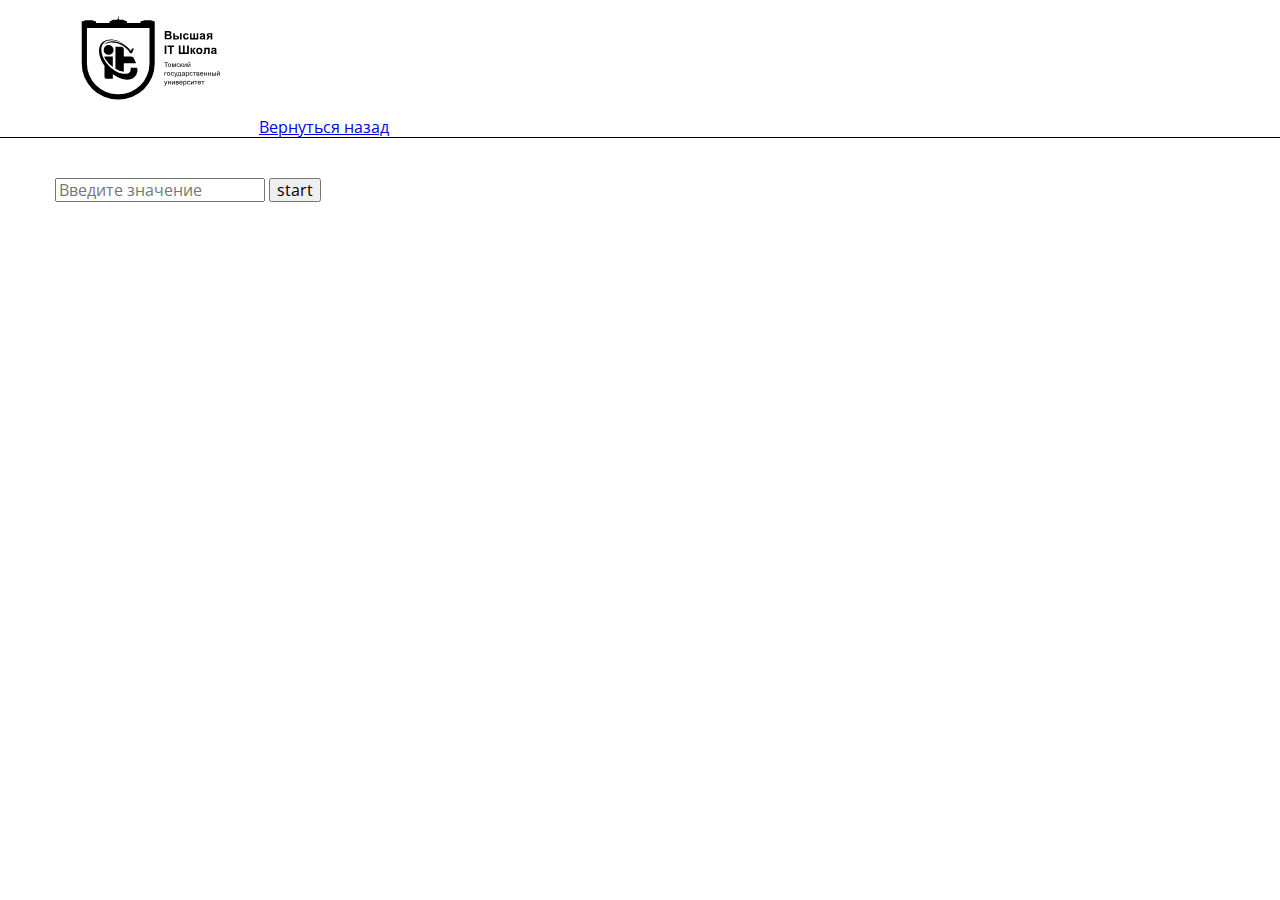
==== task1.html @ 8176e5fe "function" ====
<!DOCTYPE html>
<html lang="ru">
<head>
    <meta charset="UTF-8">
    <meta http-equiv="X-UA-Compatible" content="IE=edge">
    <meta name="viewport" content="width=device-width, initial-scale=1.0">
    <link rel="preconnect" href="https://fonts.googleapis.com">
    <link rel="preconnect" href="https://fonts.gstatic.com" crossorigin>
    <link href="https://fonts.googleapis.com/css2?family=Open+Sans:wght@300;700&family=Roboto:wght@300;400;700&display=swap" rel="stylesheet">
    <link rel="stylesheet" href="css/normalize.css">
    <link rel="stylesheet" href="css/main.css">
    <title>Document</title>
</head>
<body>
    <header>
        <div class="header">
            <div class="container">
                <div class="header-items-task1">
                    <a href="https://hits.tsu.ru/"><img class="logo" src="img/logo.svg" alt="sd"></a>
                    <a class="back-link"href="index.html">Вернуться назад</a>
                </div>
            </div>
        </div>
    </header>
    <main>
        <div class="container">
            <div class="task1-items">
                <div class="task1-data">
                    <input id="myinput" class="task1-input" type="number" placeholder="Введите значение" max="300">
                    <button id="mybutton" class ="task1-button">start</button>
                </div>
                <canvas class="canvas"></canvas>
                <script src="js/maze.js"></script>
                
            </div>

        </div>
    </main>
</body>
</html>
---- css/main.css ----
body{
    font-family: 'Open Sans', sans-serif;
    /*font-family: 'Roboto', sans-serif; */
}
.header{
    border-bottom: 1px solid black;
    margin-bottom: 40px;
}
.logo{
    fill:black;
    width: 200px;
    aspect-ratio: 1.5;
}
.container{
    padding: 0 14px;
    width: 1170px;
    margin: 0 auto;
}
.header-items{
    display: flex;
    justify-content: space-between;
    align-items: center;
}
.name-tab{
    flex-basis:620px;
    list-style: none;
    display: flex;
    align-items: center;
    gap: 30px;
    padding: 0;
}
.name-link{
    text-decoration: none;
    font-size: 18px;
    color: black;
    font-weight: 700;
    transition: .25s all ;
}
.name-link:hover{
    color: #8B008B;
}
main{
    margin-bottom: 120px;
}
.flex-block-task{
    display: flex;
    flex-wrap: wrap;
    text-align: center;
}
.task{
    display: flex;
    justify-content: center;
    align-items: center;
    background-color: black;
    aspect-ratio: 1;
    width: 387px;
    font-family: 'Roboto', sans-serif;
    border: 1px solid white;
    transition: .25s all;
}
.task:hover{
    filter: invert();
    cursor: pointer;
}
.task a{
    text-decoration: none;
    width: 100%;
}
.task-text{
    text-align:center;
    line-height: 40px;
    color: white;
    text-decoration: none;
    font-weight: 700;
    font-size: 40px;
    height: 80px;
    margin-bottom: 40px;
}
.task-goto{
    color: white;
    text-decoration: none;
    font-weight: 700;
    font-size: 18px;
    margin: 0;
}
footer{
    padding-top: 100px;
    padding-bottom: 123px;
    border-top: 1px solid black;
}
.name-tabfooter{
    display: flex;
    justify-content: center;
    align-items: center;
    gap: 30px;
    list-style: none;
}
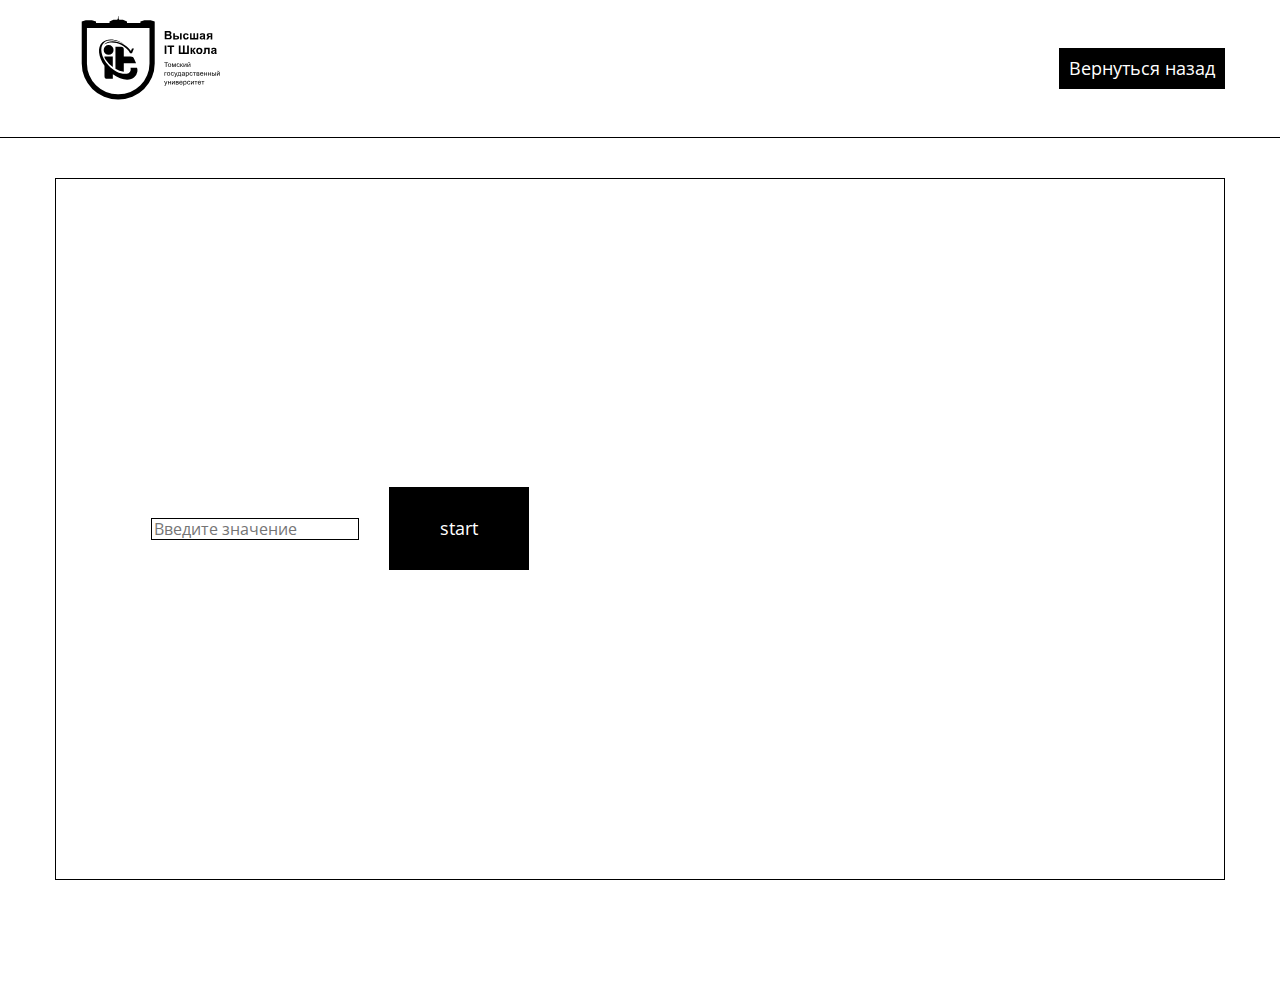
==== commit 128139b2: "add grid for A*" ====
--- a/task1.html
+++ b/task1.html
@@ -29,7 +29,7 @@
                     <input id="myinput" class="task1-input" type="number" placeholder="Введите значение" max="300">
                     <button id="mybutton" class ="task1-button">start</button>
                 </div>
-                <canvas class="canvas"></canvas>
+                <canvas class="canvas" width="500" height="500"></canvas>
                 <script src="js/maze.js"></script>
                 
             </div>
--- a/css/main.css
+++ b/css/main.css
@@ -95,4 +95,59 @@
     align-items: center;
     gap: 30px;
     list-style: none;
-}+}
+/*task1 */
+
+
+.header-items-task1{
+    display: flex;
+    justify-content: space-between;
+    align-items: center;
+}
+.back-link{
+    font-size: 18px;
+    text-decoration: none;
+    color: white;
+    background-color: black;
+    padding: 10px 10px;
+    transition: 0.3s;
+}
+.back-link:hover{
+    filter: invert();
+}
+.task1-items{
+    display: flex;
+    justify-content: center;
+    align-items: center;
+    gap: 100px
+}
+.task1-data{
+    display: flex;
+    justify-content: center;
+    align-items: center;
+    gap: 30px;
+}
+.task1-items {
+    border: 1px solid black;
+    padding: 100px 0;
+}
+.task1-input {
+    border: 1px solid black;
+}
+.task1-button{
+    padding: 30px 50px;
+    background-color: black;
+    border: 1px solid black;
+    color: white;
+    font-size: 18px;
+    cursor: pointer;
+    transition: 0.2s;
+}
+.task1-button:hover{
+    color: black;
+    background-color: white;
+}
+/*.canvas{*/
+/*    width: 500px;*/
+/*    height: 500px;*/
+/*}*/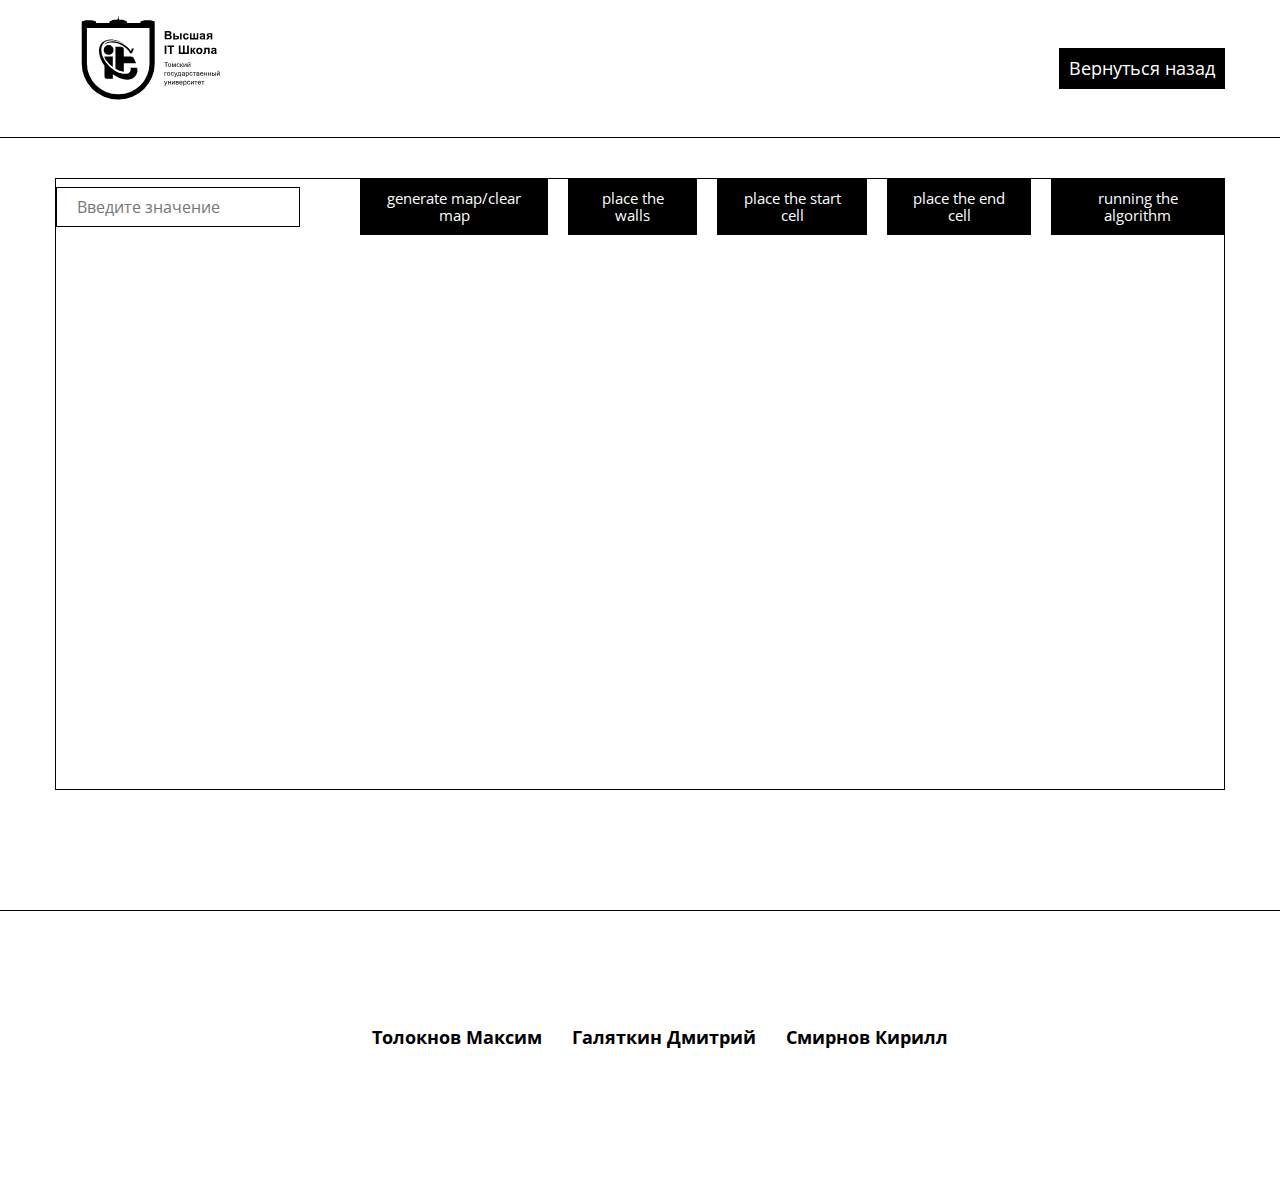
==== commit 27eae280: "style for a*" ====
--- a/task1.html
+++ b/task1.html
@@ -24,17 +24,36 @@
     </header>
     <main>
         <div class="container">
-            <div class="task1-items">
-                <div class="task1-data">
-                    <input id="myinput" class="task1-input" type="number" placeholder="Введите значение" max="300">
-                    <button id="mybutton" class ="task1-button">start</button>
+            <div class="main">
+                <div class="task1-items">
+                    <div class="task1-data">
+                        <input id="myinput" class="task1-input" type="number" placeholder="Введите значение" max="300">
+                        <button id="mybutton" class ="task1-button">generate map/clear map</button>
+                        <button id="walls" class ="task1-button">place the walls</button>
+                        <button id="beginCell" class ="task1-button">place the start cell</button>
+                        <button id="endCell" class ="task1-button">place the end cell</button>
+                        <button id="alg" class ="task1-button">running the algorithm</button>
+                        
+                        
+                        
+                    </div>
+                    <canvas class="canvas" width="500" height="500"></canvas>
+                    <script src="js/maze.js"></script>
                 </div>
-                <canvas class="canvas" width="500" height="500"></canvas>
-                <script src="js/maze.js"></script>
-                
             </div>
-
         </div>
     </main>
+</main>
+<footer class="footer">
+    <div class="container">
+        <div class="footer-items">
+            <ul class="name-tabfooter">
+                <li><a class="name-link" href="https://vk.com/toloknov0">Толокнов Максим</a></li>
+                <li><a class="name-link" href="https://vk.com/seraphic8x">Галяткин Дмитрий</a></li>
+                <li><a class="name-link" href="https://vk.com/salutkishukekaterine">Смирнов Кирилл</a></li>
+            </ul>
+        </div>
+    </div>
+</footer>
 </body>
-</html>+</html>
--- a/css/main.css
+++ b/css/main.css
@@ -115,31 +115,29 @@
 .back-link:hover{
     filter: invert();
 }
-.task1-items{
-    display: flex;
-    justify-content: center;
-    align-items: center;
-    gap: 100px
+
+.main{
+    border: 1px solid black;
 }
 .task1-data{
     display: flex;
     justify-content: center;
     align-items: center;
-    gap: 30px;
-}
-.task1-items {
-    border: 1px solid black;
-    padding: 100px 0;
+    gap: 20px;
+    margin-bottom: 50px;
 }
 .task1-input {
     border: 1px solid black;
+    padding: 10px 20px;
+    margin-right: 40px;
 }
 .task1-button{
-    padding: 30px 50px;
+    padding: 10px 20px;
     background-color: black;
     border: 1px solid black;
+    gap: 10px;
     color: white;
-    font-size: 18px;
+    font-size: 15px;
     cursor: pointer;
     transition: 0.2s;
 }
@@ -147,6 +145,10 @@
     color: black;
     background-color: white;
 }
+.task1-items{
+    text-align: center;
+}
+
 /*.canvas{*/
 /*    width: 500px;*/
 /*    height: 500px;*/
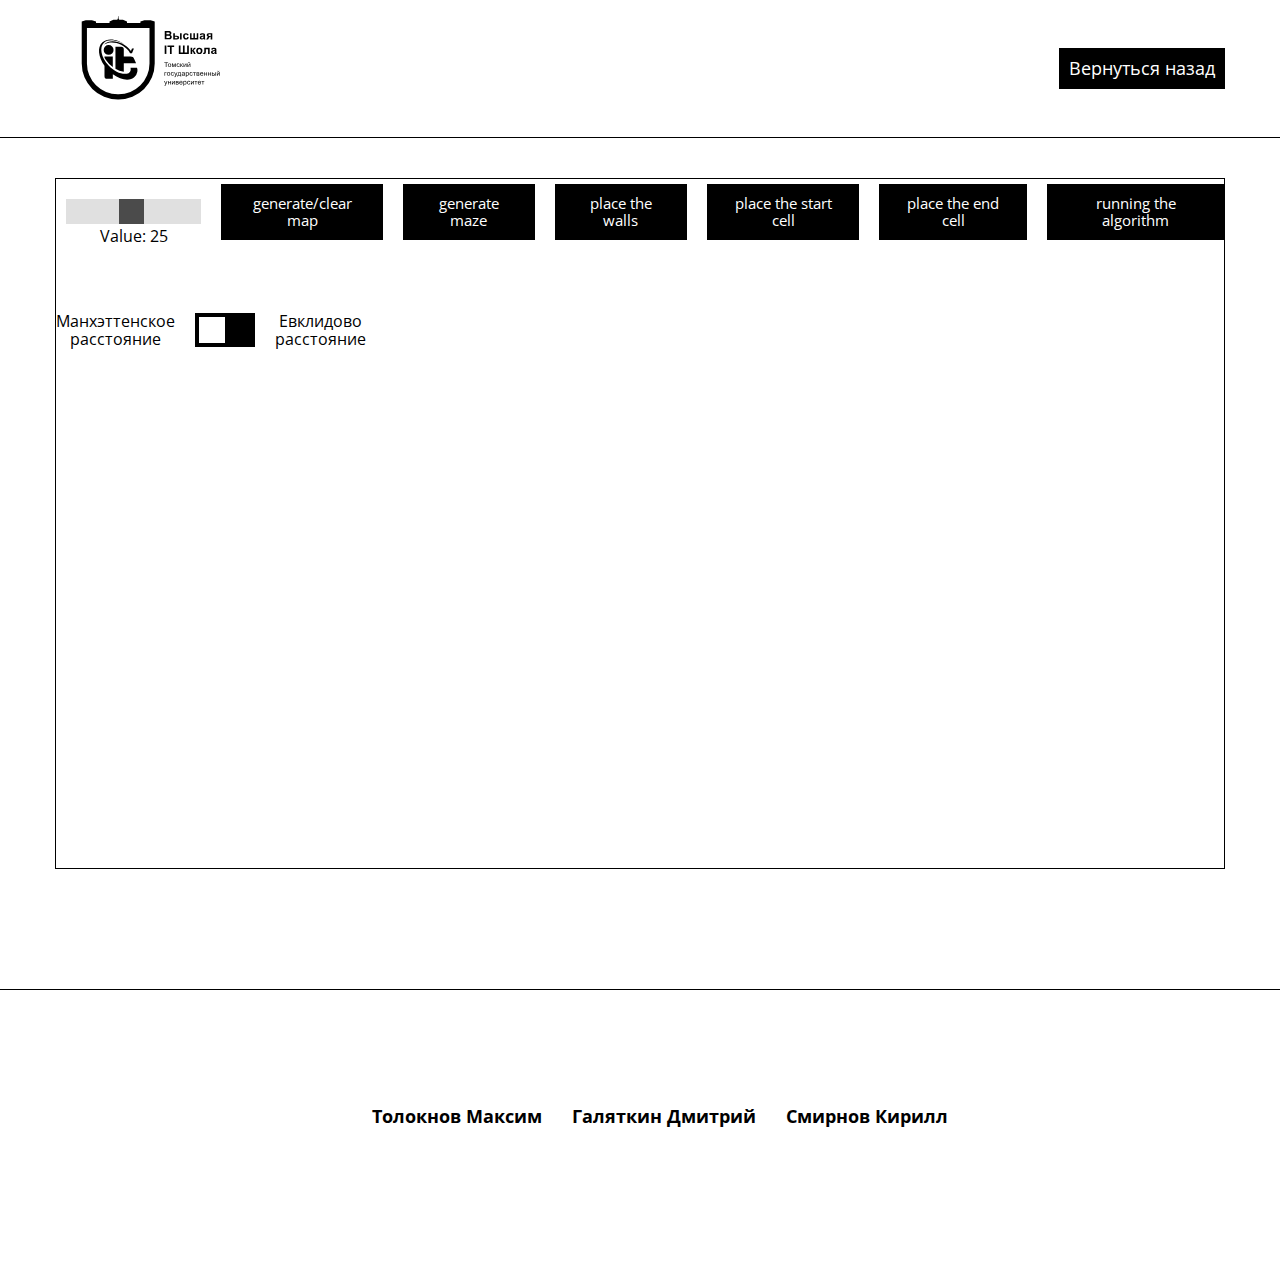
==== commit 9ae9e104: "final A*" ====
--- a/task1.html
+++ b/task1.html
@@ -27,15 +27,25 @@
             <div class="main">
                 <div class="task1-items">
                     <div class="task1-data">
-                        <input id="myinput" class="task1-input" type="number" placeholder="Введите значение" max="300">
-                        <button id="mybutton" class ="task1-button">generate map/clear map</button>
+                        <div class="slidercontainer">
+                            <input type="range" min="2" max="50" value="25" class="slider" id="myinput">
+                            <p>Value: <span id="value"></span></p>
+                        </div>
+                        <!--<input id="myinput" class="task1-input" type="number" placeholder="Введите значение" max="300">-->
+                        <button id="map" class ="task1-button">generate/clear map</button>
+                        <button id="generateMaze" class ="task1-button">generate maze</button>
                         <button id="walls" class ="task1-button">place the walls</button>
                         <button id="beginCell" class ="task1-button">place the start cell</button>
                         <button id="endCell" class ="task1-button">place the end cell</button>
                         <button id="alg" class ="task1-button">running the algorithm</button>
-                        
-                        
-                        
+                    </div>
+                    <div class="switcher_block">
+                        <p>Манхэттенское<br>расстояние</p>
+                        <label class="switch">
+                            <input type="checkbox" id="checkBox">
+                            <span class="slider_round"></span>
+                        </label>
+                        <p>Евклидово<br>расстояние</p>
                     </div>
                     <canvas class="canvas" width="500" height="500"></canvas>
                     <script src="js/maze.js"></script>
--- a/css/main.css
+++ b/css/main.css
@@ -98,7 +98,6 @@
 }
 /*task1 */
 
-
 .header-items-task1{
     display: flex;
     justify-content: space-between;
@@ -119,6 +118,115 @@
 .main{
     border: 1px solid black;
 }
+
+.slidercontainer {
+    width: 13%;
+    padding-top: 20px;
+    margin-left: 10px;
+}
+
+.slidercontainer p {
+    margin: 0;
+}
+.slider {
+    -webkit-appearance: none;
+    width: 100%;
+    height: 25px;
+    background: #d3d3d3;
+    outline: none;
+    opacity: 0.7;
+    -webkit-transition: .2s;
+    transition: opacity .2s;
+}
+
+.slider:hover {
+    opacity: 1;
+}
+
+.slider::-webkit-slider-thumb {
+    -webkit-appearance: none;
+    appearance: none;
+    width: 25px;
+    height: 25px;
+    background: #000000;
+    cursor: pointer;
+}
+
+.slider::-moz-range-thumb {
+    width: 25px;
+    height: 25px;
+    background: #000000;
+    cursor: pointer;
+}
+
+.switcher_block{
+    display: flex;
+    gap: 20px;
+    align-items: center
+}
+
+.switch {
+    position: relative;
+    display: inline-block;
+    width: 60px;
+    height: 34px;
+}
+
+/* Скрыть флажок HTML по умолчанию */
+.switch input {
+    opacity: 0;
+    width: 0;
+    height: 0;
+}
+
+/* Ползунок */
+.slider_round {
+    position: absolute;
+    cursor: pointer;
+    top: 0;
+    left: 0;
+    right: 0;
+    bottom: 0;
+    background-color: #000000;
+    -webkit-transition: .4s;
+    transition: .4s;
+}
+
+.slider_round:before {
+    position: absolute;
+    content: "";
+    height: 26px;
+    width: 26px;
+    left: 4px;
+    bottom: 4px;
+    background-color: white;
+    -webkit-transition: .4s;
+    transition: .4s;
+}
+
+input:checked + .slider_round {
+    background-color: #000000;
+}
+
+input:focus + .slider_round {
+    box-shadow: 0 0 1px #000000;
+}
+
+input:checked + .slider_round:before {
+    -webkit-transform: translateX(26px);
+    -ms-transform: translateX(26px);
+    transform: translateX(26px);
+}
+
+/* Закругленные ползунки */
+.slider_round.round {
+    border-radius: 34px;
+}
+
+.slider_round.round:before {
+    border-radius: 50%;
+}
+
 .task1-data{
     display: flex;
     justify-content: center;
@@ -148,7 +256,12 @@
 .task1-items{
     text-align: center;
 }
-
+#mycanvas{
+    border: 1px solid black;
+}
+.task2-data{
+    margin-bottom: 10px;
+}
 /*.canvas{*/
 /*    width: 500px;*/
 /*    height: 500px;*/
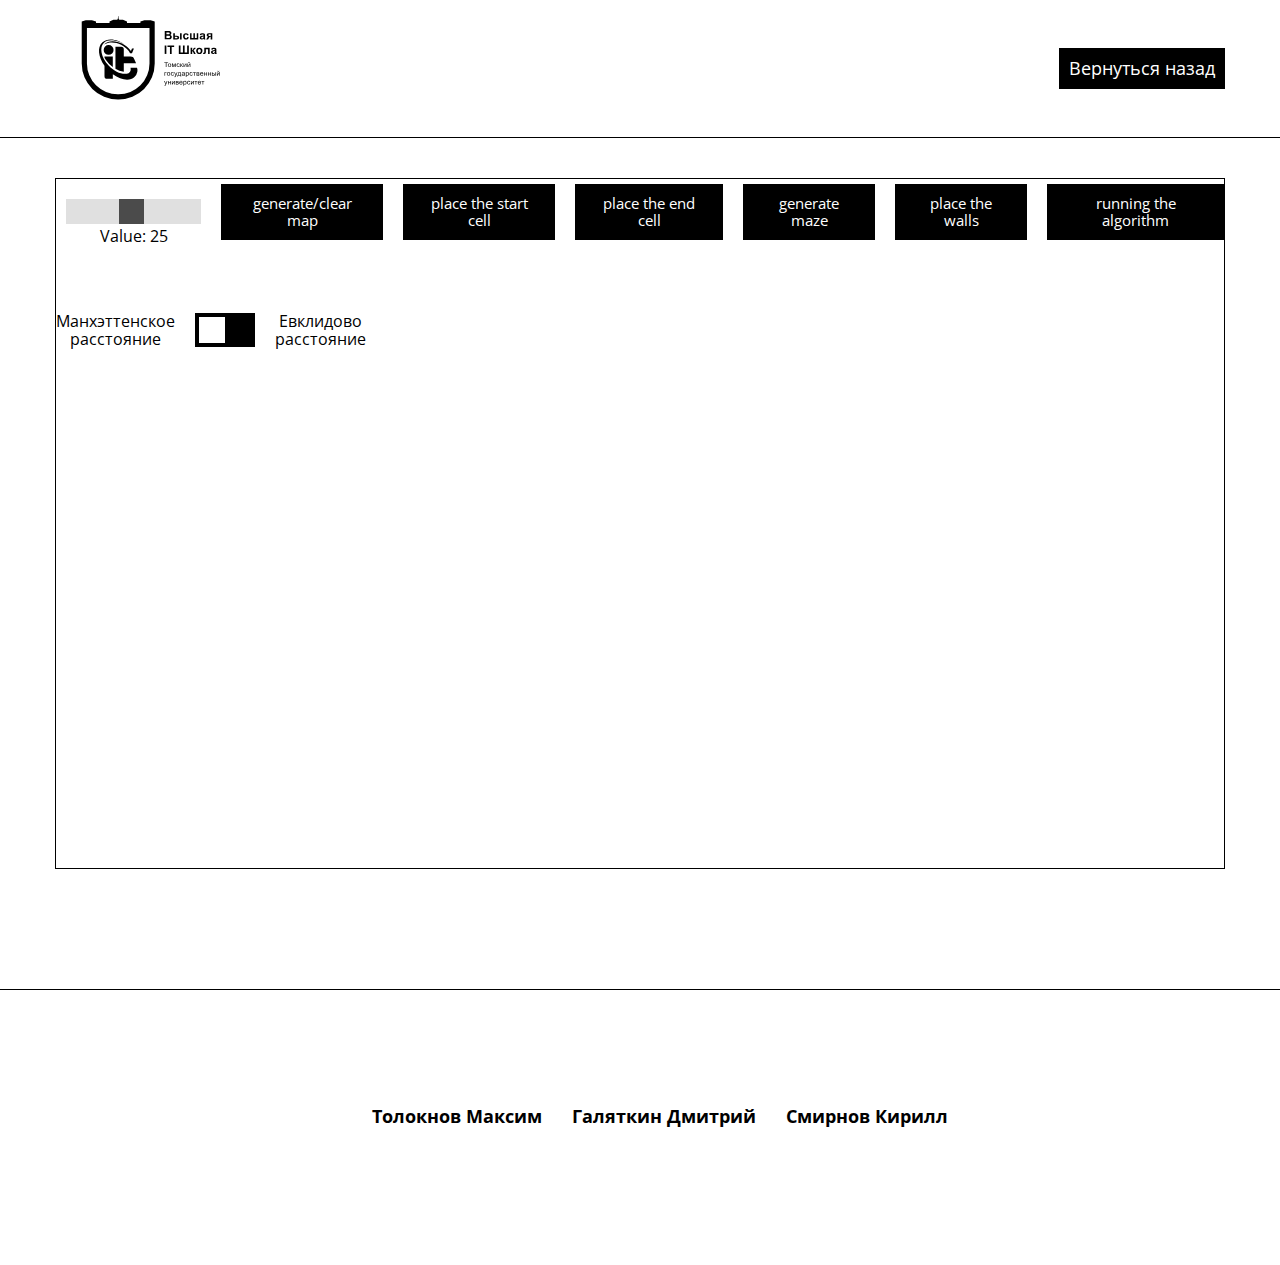
==== commit 8df31857: "dirty Genetic algorithm" ====
--- a/task1.html
+++ b/task1.html
@@ -17,7 +17,7 @@
             <div class="container">
                 <div class="header-items-task1">
                     <a href="https://hits.tsu.ru/"><img class="logo" src="img/logo.svg" alt="sd"></a>
-                    <a class="back-link"href="index.html">Вернуться назад</a>
+                    <a class="back-link" href="index.html">Вернуться назад</a>
                 </div>
             </div>
         </div>
@@ -33,10 +33,10 @@
                         </div>
                         <!--<input id="myinput" class="task1-input" type="number" placeholder="Введите значение" max="300">-->
                         <button id="map" class ="task1-button">generate/clear map</button>
-                        <button id="generateMaze" class ="task1-button">generate maze</button>
-                        <button id="walls" class ="task1-button">place the walls</button>
                         <button id="beginCell" class ="task1-button">place the start cell</button>
                         <button id="endCell" class ="task1-button">place the end cell</button>
+                        <button id="generateMaze" class ="task1-button">generate maze</button>
+                        <button id="walls" class ="task1-button">place the walls</button>   
                         <button id="alg" class ="task1-button">running the algorithm</button>
                     </div>
                     <div class="switcher_block">
--- a/css/main.css
+++ b/css/main.css
@@ -258,11 +258,24 @@
 }
 #mycanvas{
     border: 1px solid black;
+    margin: 0 auto;
+    display: flex;
+    justify-content: center;
 }
 .task2-data{
     margin-bottom: 10px;
-}
-/*.canvas{*/
-/*    width: 500px;*/
-/*    height: 500px;*/
-/*}*/+    display: flex;
+    justify-content: center;
+    gap: 30px
+}
+
+.task3-button{
+    padding: 10px 20px;
+    background-color: black;
+    border: 1px solid black;
+    gap: 10px;
+    color: white;
+    font-size: 15px;
+    cursor: pointer;
+    transition: 0.2s;
+}